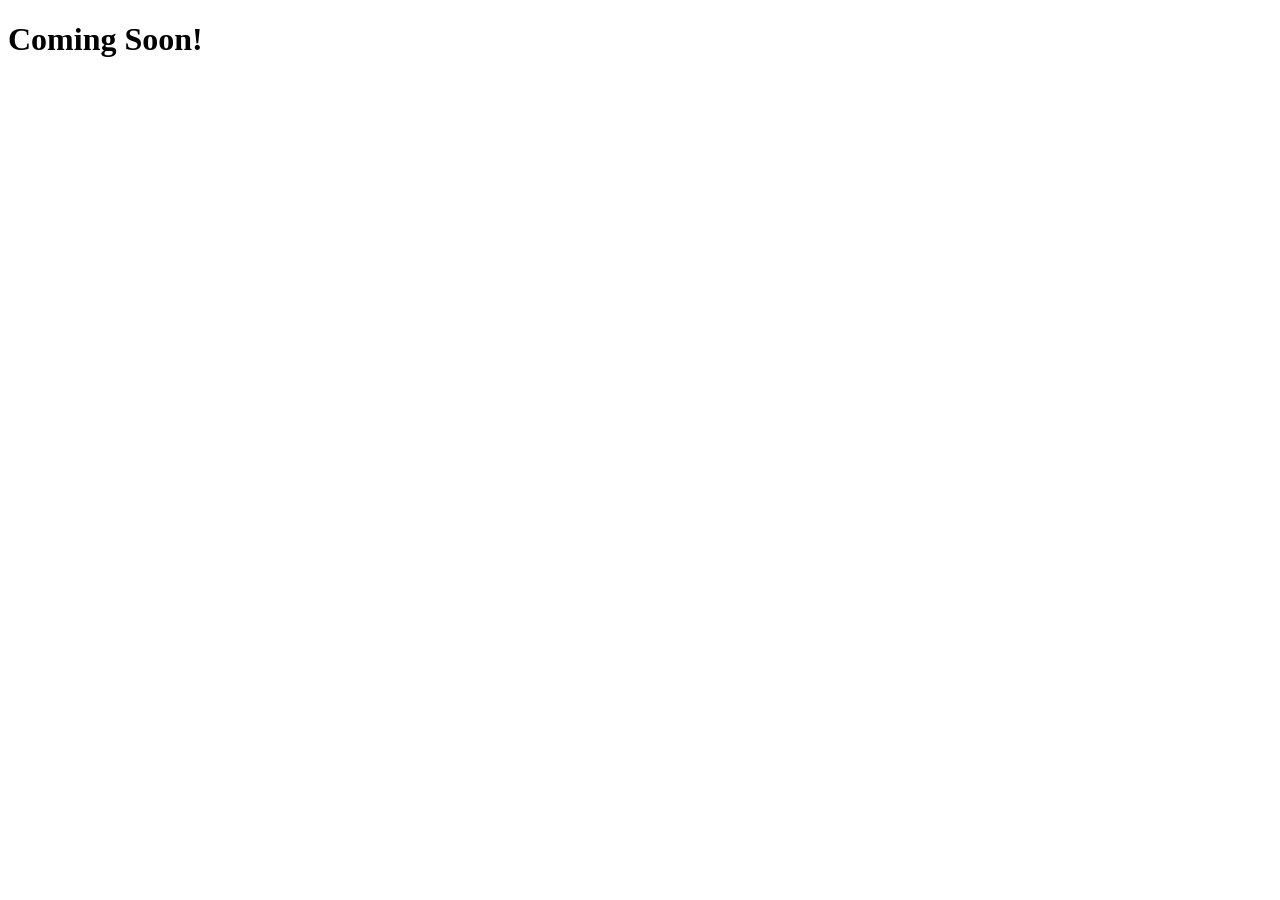
==== index.html @ d78864ce "Add files via upload" ====
<!DOCTYPE html>
<html>
    <head>
        <meta charset="utf-8">
        <meta http-equiv="X-UA-Compatible" content="IE=edge">
        <title></title>
        <meta name="description" content="">
        <meta name="viewport" content="width=device-width, initial-scale=1">
        <link rel="stylesheet" href="styles.css">
    </head>
    <body>
        <h1>Coming Soon!</h1>
        
        <script src="index.js" async defer></script>
    </body>
</html>
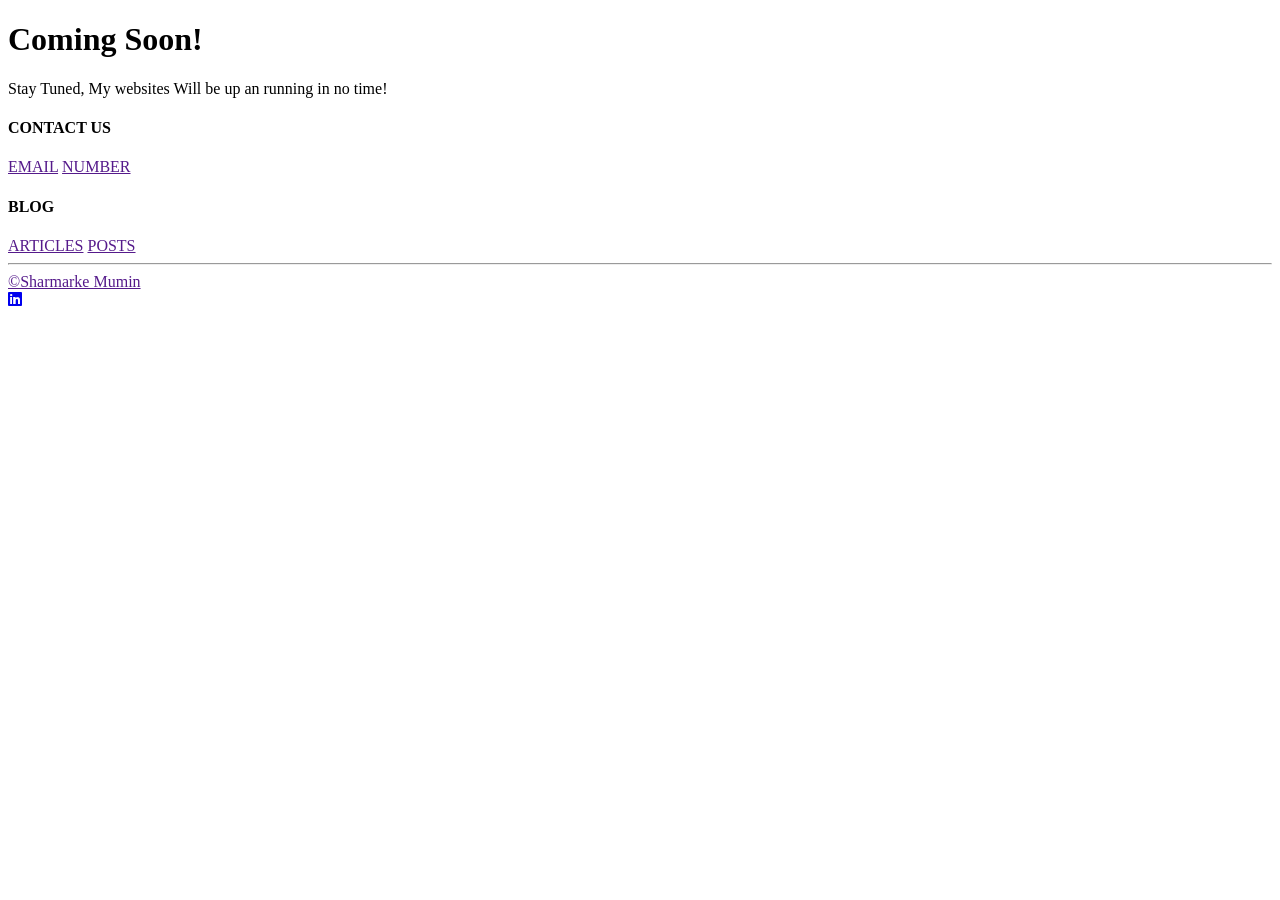
==== commit 5a8ab96b: "Enhance index.html with SEO and styling updates Added meta tags for SEO, linked Font Awesome and Goo" ====
--- a/index.html
+++ b/index.html
@@ -1,16 +1,62 @@
 <!DOCTYPE html>
 <html>
     <head>
-        <meta charset="utf-8">
-        <meta http-equiv="X-UA-Compatible" content="IE=edge">
-        <title></title>
-        <meta name="description" content="">
-        <meta name="viewport" content="width=device-width, initial-scale=1">
-        <link rel="stylesheet" href="styles.css">
+    <meta charset="utf-8">
+    <meta http-equiv="X-UA-Compatible" content="IE=edge">
+    <title>Sharmarke</title>
+    <link rel="stylesheet" href="https://cdnjs.cloudflare.com/ajax/libs/font-awesome/6.3.0/css/all.min.css">
+    <meta name="description" content="">
+    <link rel="preconnect" href="https://fonts.googleapis.com">
+    <link rel="preconnect" href="https://fonts.gstatic.com" crossorigin>
+    <link href="https://fonts.googleapis.com/css2?family=Funnel+Display:wght@300&display=swap" rel="stylesheet">
+    <meta name="viewport" content="width=device-width, initial-scale=1">    
+    <link rel="stylesheet" href="styles.css" type="text/css">
     </head>
     <body>
+
+    <div id="hero">
         <h1>Coming Soon!</h1>
+        <p>Stay Tuned, My websites Will be up an running in no time!</p>
+    </div>
+
+
+
+
+
+        <!-- footer -->
+    <div id="footer">
+        <div class="footer-top">
+            <div class="footer-top-links">
+                <h4>CONTACT US</h4>
+                <a href="">EMAIL</a>
+                <a href="">NUMBER</a>
+                <!-- <a href="/admin">ADMIN PORTAL</a> -->
+            </div>
+            <div class="footer-top-links">
+                <h4>BLOG</h4>
+                <a href="">ARTICLES</a>
+                <a href="">POSTS</a>
+            </div>
+            <!-- <div class="footer-top-links">
+                <h4>COMPANY</h4>
+                <a href="">FAQ</a>
+                <a href="">Terms & Conditions</a>
+            </div> -->
+        </div>
+        <hr>
+        <div class="footer-bottom">
+            <div class="footer-bottom-links">
+                <a href="">&COPY;Sharmarke Mumin</a>
+            </div>
+            <div class="socials">
+                <!-- <a href=""><i class="fa-brands fa-instagram"></i></a>
+                <a href=""><i class="fa-brands fa-snapchat"></i></a>
+                <a href=""><i class="fa-brands fa-tiktok"></i></a> -->
+                <a href="https://www.linkedin.com/in/sharmarke-mumin/"><i class="fa-brands fa-linkedin" aria-hidden="true"></i></a>
+            </div>
+        </div>
+    </div>
         
         <script src="index.js" async defer></script>
     </body>
-</html>+</html>
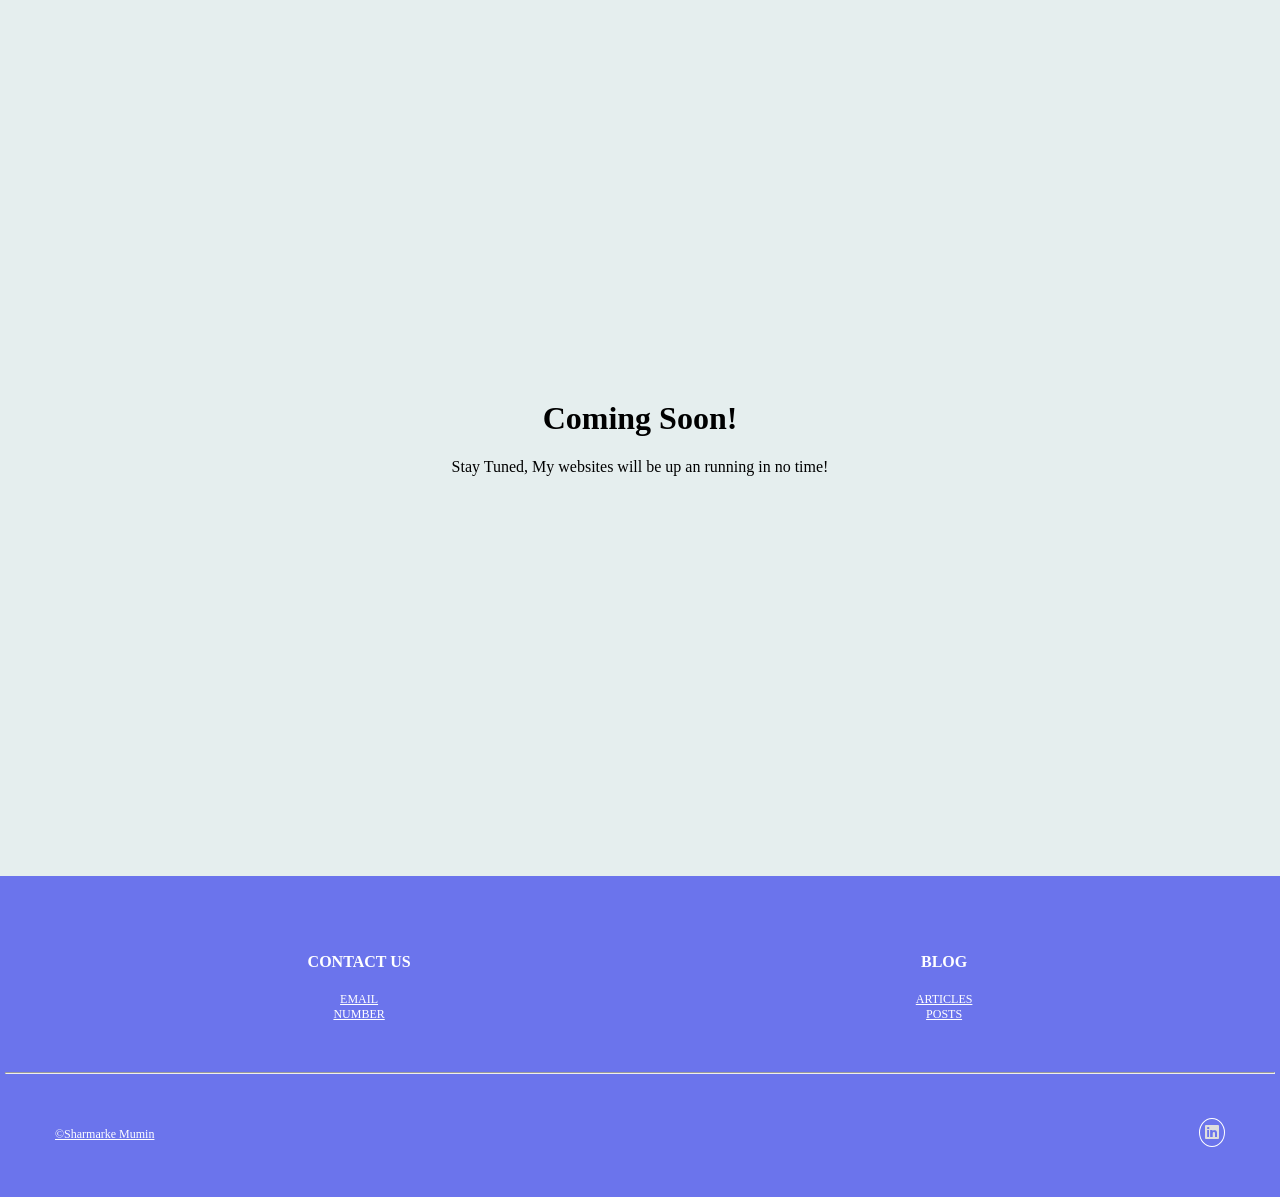
==== commit ccf419a6: "Update index.html" ====
--- a/index.html
+++ b/index.html
@@ -16,7 +16,7 @@
 
     <div id="hero">
         <h1>Coming Soon!</h1>
-        <p>Stay Tuned, My websites Will be up an running in no time!</p>
+        <p>Stay Tuned, My websites will be up an running in no time!</p>
     </div>
 
 
--- a/styles.css
+++ b/styles.css
@@ -0,0 +1,59 @@
+body {
+    overflow-x: hidden;
+    background-color: rgb(229, 238, 238);
+    margin: auto;
+    /* font-family: "Yeseva One", serif; */
+    max-width: 100%;
+    overflow-x: hidden;
+    font-family: "Funnel Display", serif;
+    font-optical-sizing: auto;
+    font-weight: 300;
+    font-style: normal;
+}
+
+/* Hero */
+#hero{
+    margin: 400px 0;
+    text-align: center;
+    justify-content: left;
+}
+
+/* footer */
+#footer {
+    background-color: rgb(107, 116, 236);
+    color: white;
+    padding: 5px;
+    text-align: center;
+}
+#footer>div {margin: 50px;}
+.footer-top {
+    display: flex;
+    flex-direction: row;
+    justify-content: space-around;
+}
+.footer-top-links {
+    display: flex;
+    flex-direction: column;
+}
+.footer-bottom {
+    display: flex;
+    flex-direction: row;
+    justify-content: space-between;
+}
+.footer-top-links a,
+.footer-bottom-links a {
+    color: #ffffff;
+    font-size: .75em;
+}
+.socials a {
+    color: #dedede;
+    border: .5px solid;
+    border-radius: 100%;
+    border-color: #ffffff;
+    background-color: transparent;
+    padding: 5px;
+}
+.socials a:hover {
+    background-color: black;
+    opacity: .5;
+}
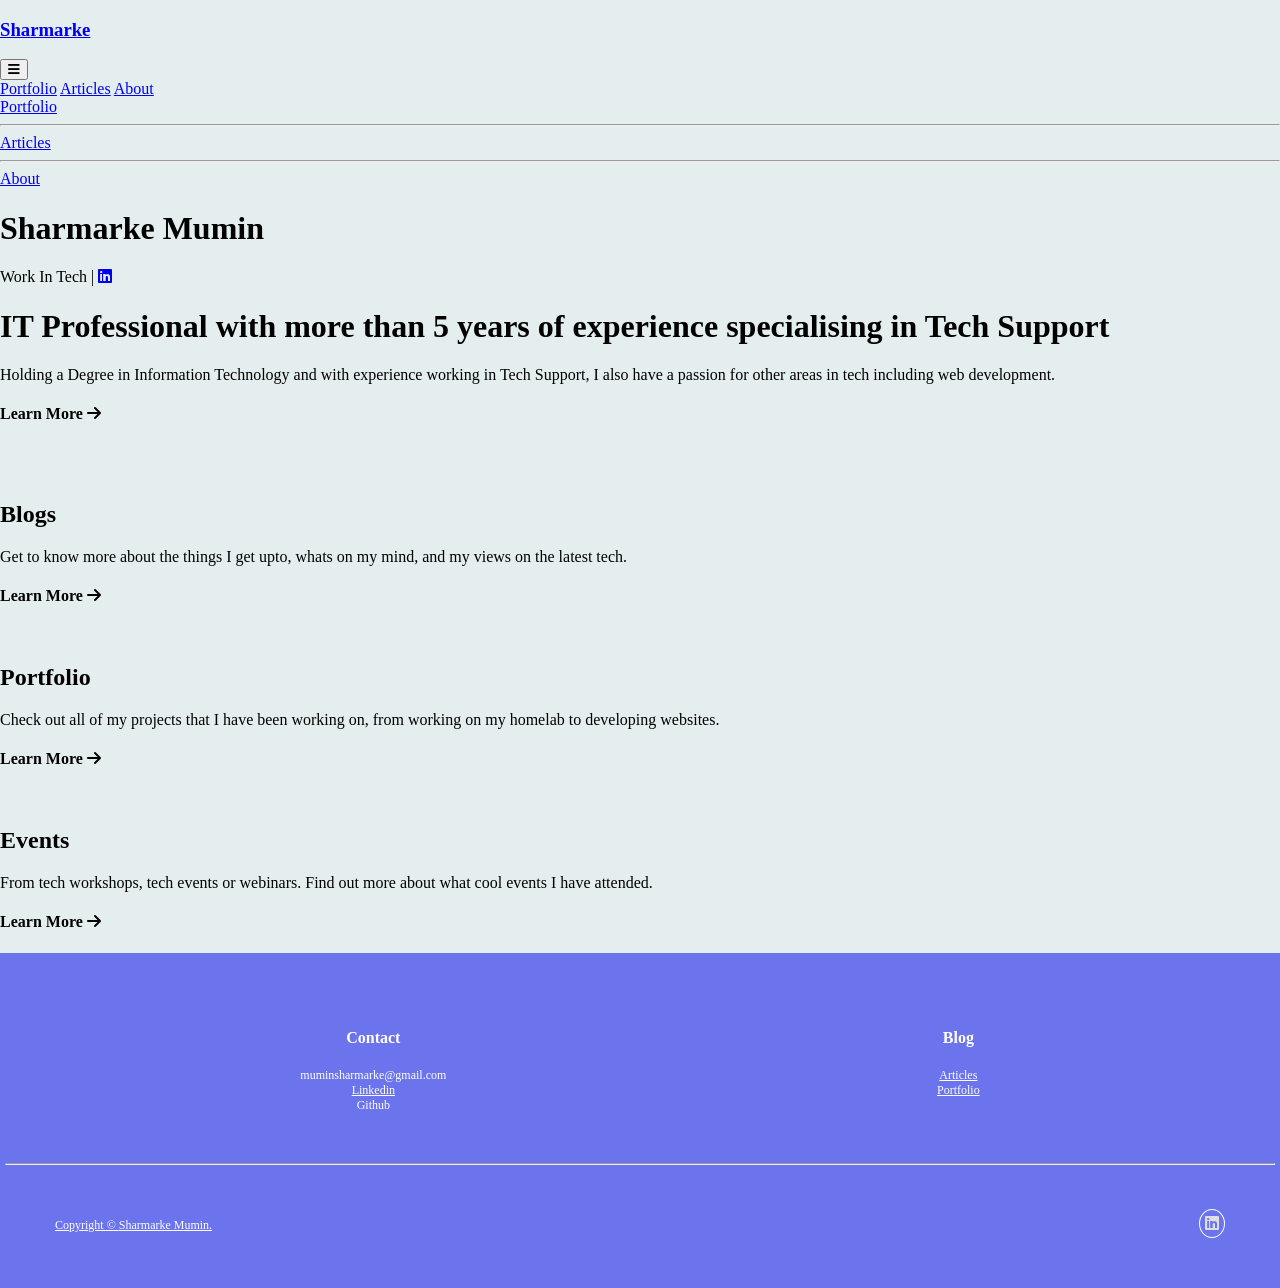
==== commit 4e653d4b: "Revise index.html for personal website updates Updated the HTML structure and content for the person" ====
--- a/index.html
+++ b/index.html
@@ -1,62 +1,199 @@
 <!DOCTYPE html>
 <html>
-    <head>
+
+<head>
     <meta charset="utf-8">
     <meta http-equiv="X-UA-Compatible" content="IE=edge">
-    <title>Sharmarke</title>
+    <title>Sharmarke Mumin</title>
+    <link rel="icon" type="image/png" href="images/avatar.png">
     <link rel="stylesheet" href="https://cdnjs.cloudflare.com/ajax/libs/font-awesome/6.3.0/css/all.min.css">
     <meta name="description" content="">
     <link rel="preconnect" href="https://fonts.googleapis.com">
     <link rel="preconnect" href="https://fonts.gstatic.com" crossorigin>
-    <link href="https://fonts.googleapis.com/css2?family=Funnel+Display:wght@300&display=swap" rel="stylesheet">
-    <meta name="viewport" content="width=device-width, initial-scale=1">    
+    <link
+        href="https://fonts.googleapis.com/css2?family=Fira+Sans:ital,wght@0,100;0,200;0,300;0,400;0,500;0,600;0,700;0,800;0,900;1,100;1,200;1,300;1,400;1,500;1,600;1,700;1,800;1,900&display=swap"
+        rel="stylesheet">
     <link rel="stylesheet" href="styles.css" type="text/css">
-    </head>
-    <body>
+</head>
 
-    <div id="hero">
+<body>
+
+    <!-- USE THIS SITE AD INSPIRATION
+https://www.wix.com/website-template/view/html/wh-1438?originUrl=https%3A%2F%2Fwww.wix.com%2Fwebsite%2Ftemplates%2Fhtml%2Fportfolio-cv%2Fpersonal&tpClick=view_button&esi=ab2fc965-37c6-47cc-ab8f-5e3eb77e27e7
+ -->
+
+    <!-- ALSO THIS SITE
+https://www.wix.com/website-template/view/html/wh-1318?originUrl=https%3A%2F%2Fwww.wix.com%2Fwebsite%2Ftemplates%2Fhtml%2Fportfolio-cv%2Fpersonal&tpClick=view_button&esi=4bd9856e-f887-43a1-b41d-37625af476ed -->
+
+
+
+    <!-- <div id="hero">
         <h1>Coming Soon!</h1>
         <p>Stay Tuned, My websites will be up an running in no time!</p>
+    </div> -->
+
+
+    <!-- main section -->
+    <!-- <div id="main-img" autoplay loop> -->
+    <!-- <img src="images/Main-Hero-3.png" alt=""> -->
+    </div>
+
+
+    <div id="main-section">
+    <!-- navbar -->
+    <div id="navbar">
+            <div class="navbar-brand">
+                <h3><a href="/">Sharmarke</a></h3>
+            </div>
+            <div class="navbar-links">
+                <div>
+                    <button id="navbar-menu-button"><i class="fa-solid fa-bars"></i></button>
+                </div>
+                <a href="#booking-form">Portfolio</a>
+                <a href="/about">Articles</a>
+                <a href="/gallery">About</a>
+
+            </div>
+        </div>
+    <div class="navbar-links-mobile">
+            <a href="/">Portfolio</a>
+            <hr>
+            <a href="/about">Articles</a>
+            <hr>
+            <a href="/gallery">About</a>
+        </div>
+        <div id="main-section-text">
+            <h1>Sharmarke Mumin</h1>
+            <p>Work In Tech | <a href="https://www.linkedin.com/in/sharmarke-mumin/"><i class="fa-brands fa-linkedin"
+                        aria-hidden="true"></i></a></p>
+    <!-- <button id="main-btn">NOW</button> -->
+    </div>
     </div>
 
 
 
 
 
-        <!-- footer -->
+
+
+
+    <!-- about -->
+
+    <div id="about-section">
+        <div id="about-title">
+            <h1>IT Professional with more than 5 years of experience specialising in Tech Support</h1>
+        </div>
+        <div class="about">
+            <div class="about-text">
+                <p>Holding a Degree in Information Technology and with experience working in Tech Support, I also have a passion for other areas in tech including web development.</p>
+                <h4>Learn More <span><i class="fa-solid fa-arrow-right"></i></span></h4>
+            </div>
+            <div class="about-img">
+                <img src="images/about-2.png" alt="">
+            </div>
+        </div>
+    </div>
+
+
+
+
+
+
+
+
+
+
+
+    <!-- cards -->
+
+    <div id="cards-section">
+
+        <div class="cards">
+            <div class="card-img">
+                <img src="images/blog.jpg" alt="">
+            </div>
+            <div class="card-text">
+                <h2>Blogs</h2>
+                <p>Get to know more about the things I get upto, whats on my mind, and my views on the latest tech.</p>
+                <h4>Learn More <span><i class="fa-solid fa-arrow-right"></i></span></h4>
+            </div>
+        </div>
+
+        <div class="cards">
+            <div class="card-img">
+                <img src="images/portfolio.jpg" alt="">
+            </div>
+            <div class="card-text">
+                <h2>Portfolio</h2>
+                <p>Check out all of my projects that I have been working on, from working on my homelab to developing
+                    websites.</p>
+                <h4>Learn More <span><i class="fa-solid fa-arrow-right"></i></span></h4>
+            </div>
+        </div>
+
+        <div class="cards">
+            <div class="card-img">
+                <img src="images/LDW.webp" alt="">
+            </div>
+            <div class="card-text">
+                <h2>Events</h2>
+                <p>From tech workshops, tech events or webinars. Find out more about what cool events I have attended.
+                </p>
+                <h4>Learn More <span><i class="fa-solid fa-arrow-right"></i></span></h4>
+            </div>
+        </div>
+
+    </div>
+
+
+    <!-- Projects -->
+
+    <!-- <div id="projects-section">
+
+
+        <div class="projects">
+        
+        </div>
+        <div class="projects">
+        
+        </div>
+
+
+    </div> -->
+
+
+
+
+
+
+    <!-- footer -->
     <div id="footer">
         <div class="footer-top">
             <div class="footer-top-links">
-                <h4>CONTACT US</h4>
-                <a href="">EMAIL</a>
-                <a href="">NUMBER</a>
-                <!-- <a href="/admin">ADMIN PORTAL</a> -->
+                <h4>Contact</h4>
+                <a>muminsharmarke@gmail.com</a>
+                <a href="https://www.linkedin.com/in/sharmarke-mumin/">Linkedin</a>
+                <a>Github</a>
             </div>
             <div class="footer-top-links">
-                <h4>BLOG</h4>
-                <a href="">ARTICLES</a>
-                <a href="">POSTS</a>
+                <h4>Blog</h4>
+                <a href="">Articles</a>
+                <a href="">Portfolio</a>
             </div>
-            <!-- <div class="footer-top-links">
-                <h4>COMPANY</h4>
-                <a href="">FAQ</a>
-                <a href="">Terms & Conditions</a>
-            </div> -->
         </div>
         <hr>
         <div class="footer-bottom">
             <div class="footer-bottom-links">
-                <a href="">&COPY;Sharmarke Mumin</a>
+                <a href="">Copyright &COPY; <span id="copyright"></span> Sharmarke Mumin.</a>
             </div>
             <div class="socials">
-                <!-- <a href=""><i class="fa-brands fa-instagram"></i></a>
-                <a href=""><i class="fa-brands fa-snapchat"></i></a>
-                <a href=""><i class="fa-brands fa-tiktok"></i></a> -->
-                <a href="https://www.linkedin.com/in/sharmarke-mumin/"><i class="fa-brands fa-linkedin" aria-hidden="true"></i></a>
+                <a href="https://www.linkedin.com/in/sharmarke-mumin/"><i class="fa-brands fa-linkedin"
+                        aria-hidden="true"></i></a>
             </div>
         </div>
     </div>
-        
-        <script src="index.js" async defer></script>
-    </body>
+
+    <script src="index.js" async defer></script>
+</body>
+
 </html>
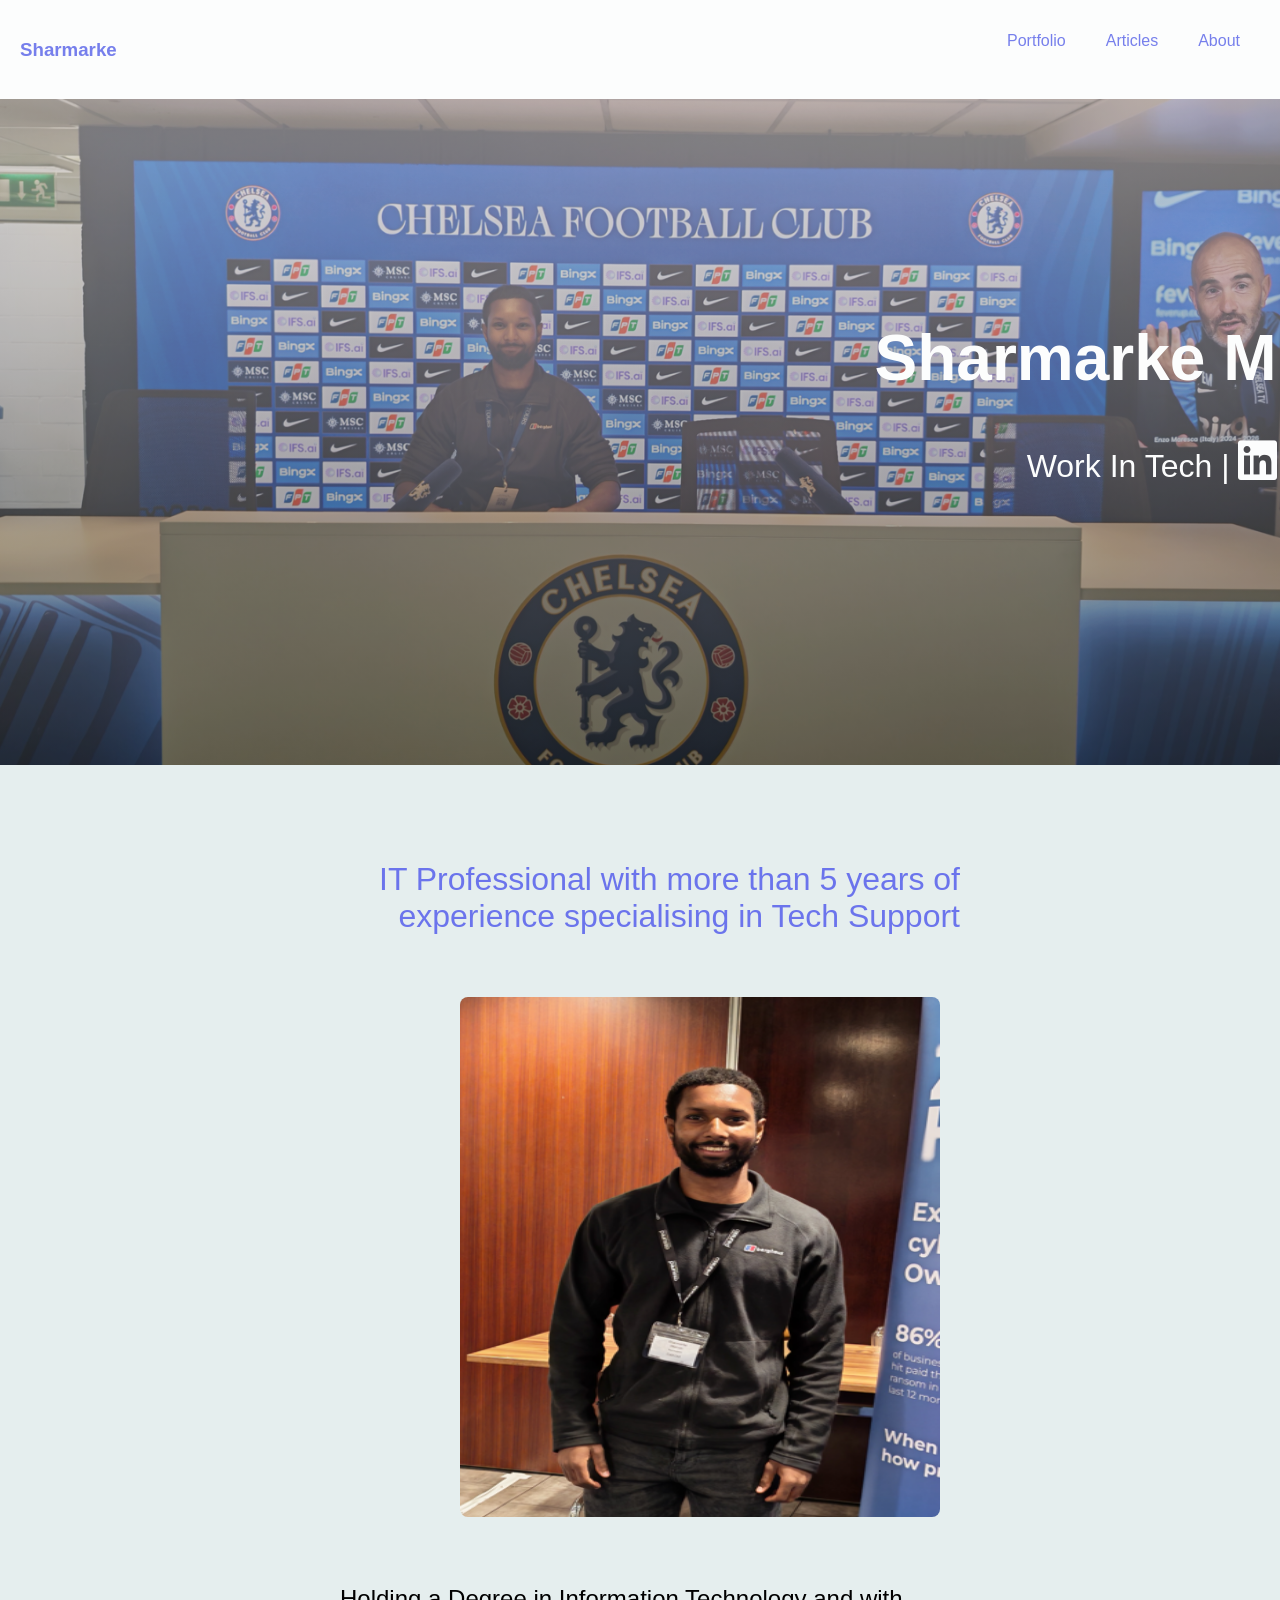
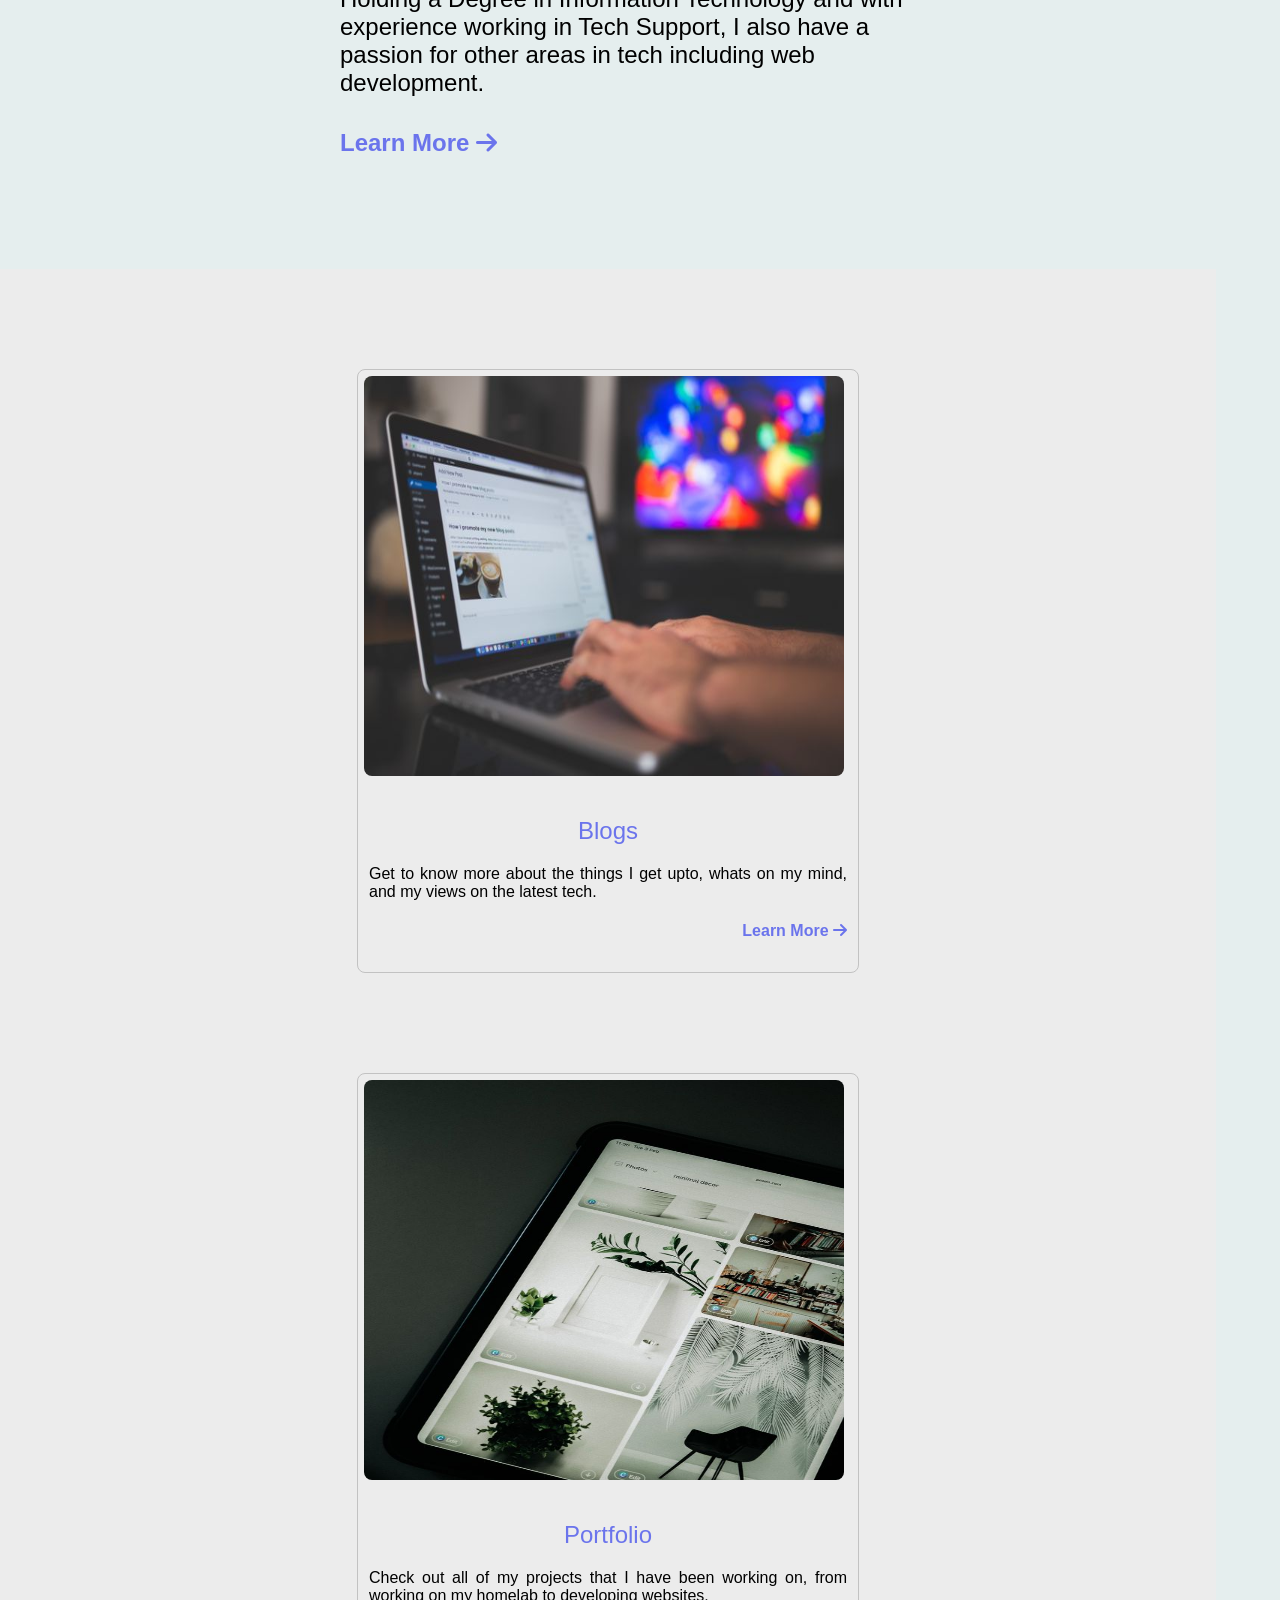
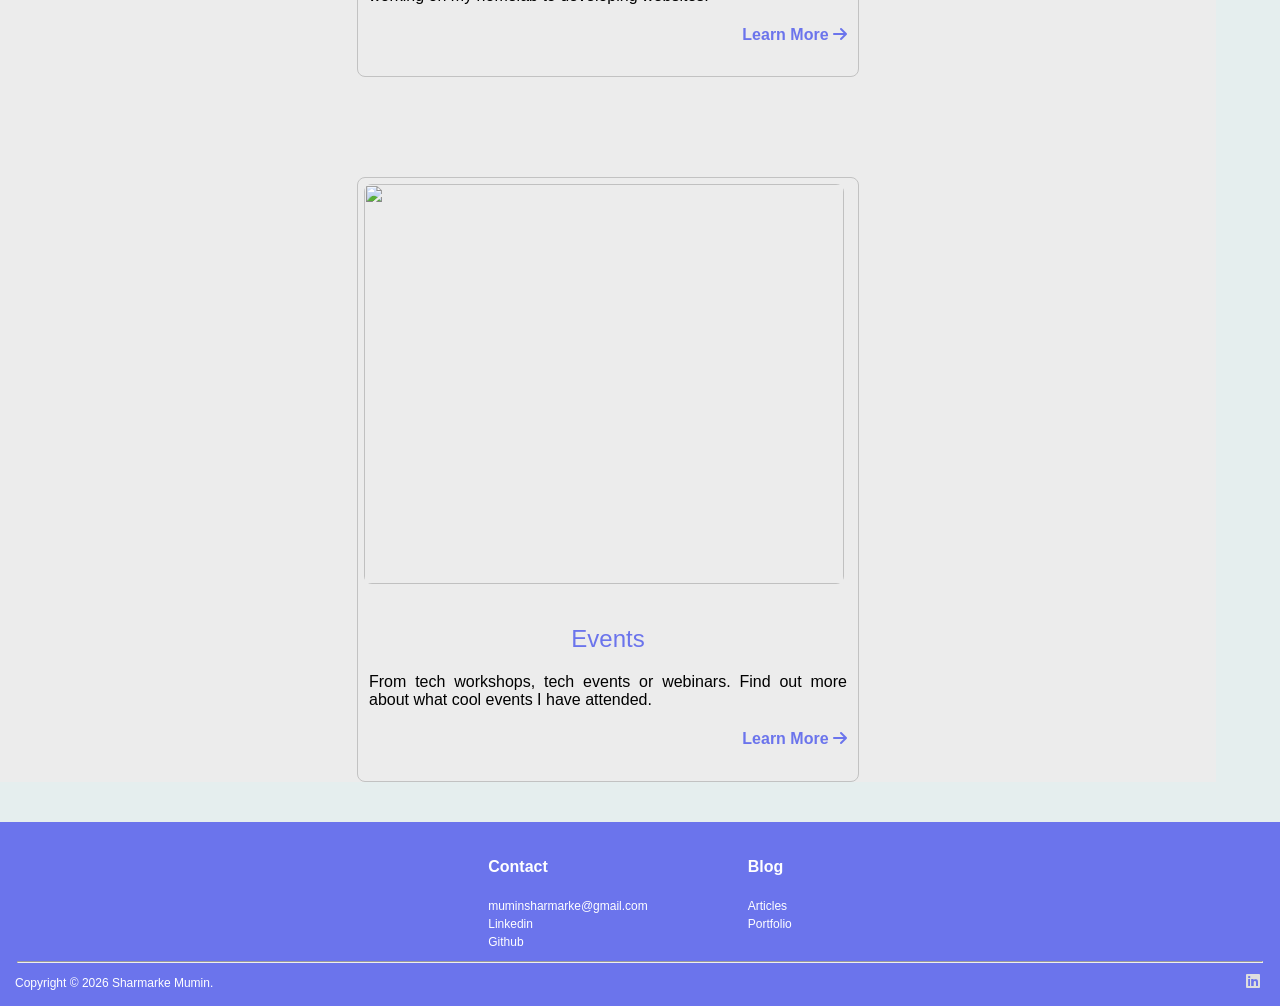
==== commit 353fbbd6: "Add files via upload" ====
--- a/index.html
+++ b/index.html
@@ -196,4 +196,4 @@
     <script src="index.js" async defer></script>
 </body>
 
-</html>
+</html>
--- a/styles.css
+++ b/styles.css
@@ -2,58 +2,463 @@
     overflow-x: hidden;
     background-color: rgb(229, 238, 238);
     margin: auto;
-    /* font-family: "Yeseva One", serif; */
     max-width: 100%;
-    overflow-x: hidden;
-    font-family: "Funnel Display", serif;
-    font-optical-sizing: auto;
+    font-family: "Fira Sans", sans-serif;
     font-weight: 300;
     font-style: normal;
 }
 
-/* Hero */
-#hero{
-    margin: 400px 0;
+hr {
+    width: 98%;
+    color: white;
+}
+
+a {
+    text-decoration: none;
+}
+
+button {
+    padding: 12px 32px;
+    justify-content: left;
+    text-align: left;
+    align-items: left;
+}
+
+/* navbar */
+#navbar {
+    background-color: rgb(255, 255, 255);
+    display: flex;
+    flex-direction: row;
+    justify-content: space-between;
+    color: rgb(107, 116, 236);
+}
+
+.navbar-brand a {
+    color: rgb(107, 116, 236);
+}
+
+.navbar-links,
+.navbar-brand {
+    color: rgb(107, 116, 236);
+    display: flex;
+    flex-direction: row;
+    align-items: baseline;
+    margin: 20px;
+}
+
+.navbar-links a {
+    color: rgb(107, 116, 236);
+    margin: 0 20px;
+}
+
+.navbar-links-mobile {
+    visibility: hidden;
+}
+
+.navbar-links-mobile a {
+    display: flex;
+    flex-direction: column;
+    margin: 20px;
+    color: white;
+}
+
+#navbar-menu-button {
+    visibility: hidden;
+    color: white;
+    background-color: transparent;
+    border-color: transparent;
+}
+
+#navbar-menu-button:hover {
+    color: rgb(255, 255, 255);
+    border-color: white;
+}
+
+#main-img {
+    position: absolute;
+    z-index: -1;
+}
+
+#main-section {
+    opacity: 0.9;
+    margin: auto;
+    height: 85vh;
+    background-image: linear-gradient(rgba(228, 219, 219, 0.527), rgba(0, 0, 0, 0.5)), url('../images/Main-Hero-3.png');
+    position: relative;
+    background-repeat: no-repeat;
+    background-size: cover;
+    z-index: 1;
+}
+
+#main-section-text {
     text-align: center;
-    justify-content: left;
-}
+    color: white;
+    padding: 0 40%;
+    margin: 21% 0 0;
+    font-size: 2rem;
+}
+
+#main-section-text i {
+    font-size: 4em;
+}
+
+#main-btn {
+    box-shadow: inset 0px -3px 7px 0px #b4b7b8;
+    background-color: transparent;
+    border-radius: 3px;
+    border: 1px solid #ffffff;
+    display: inline-block;
+    cursor: pointer;
+    color: #ffffff;
+    font-family: Arial;
+    font-size: 15px;
+    padding: 13px 37px;
+    text-decoration: none;
+    text-shadow: 0px 1px 0px #ffffff;
+}
+
+#main-btn:hover {
+    background-color: white;
+    color: black;
+}
+
+#main-btn:active {
+    position: relative;
+    top: 1px;
+}
+
+#main-section-text a {
+    color: #fff;
+    font-size: .35em;
+}
+
+/* About */
+#about-section {
+    margin: 75px 0 0;
+    display: flex;
+    flex-direction: column;
+    align-items: center;
+    /* Vertically */
+}
+
+#about-title {
+    width: 50%;
+}
+
+#about-title>h1 {
+    display: flex;
+    justify-content: flex-end;
+    font-weight: 400;
+    color: rgb(107, 116, 236);
+    text-align: end;
+}
+
+.about {
+    margin: 20px 0;
+    width: 50%;
+    display: flex;
+    flex-direction: row;
+    align-items: flex-end;
+    justify-content: center;
+}
+
+.about>div {
+    margin: 20px;
+    justify-content: center;
+    /* Horizontally */
+    align-items: center;
+    /* Vertically */
+}
+
+.about-img>img {
+    width: 480px;
+    height: 520px;
+    border-radius: 8px;
+}
+
+.about-text {
+        font-weight: 400;
+    font-size: 1.5em;
+}
+
+.about-text>p {
+    font-weight: 300;
+}
+
+.about-text>h4 {
+    color: rgb(107, 116, 236);
+}
+
+
+
+/* cards */
+#cards-section {
+    background-color: #ececec;
+    margin: 40px 0;
+    display: flex;
+    flex-direction: row;
+    justify-content: center;
+    align-items: center;
+}
+
+.cards {
+    margin: 100px 40px 0;
+    display: flex;
+    flex-direction: column;
+    width: 500px;
+    border: solid .05px;
+    border-radius: 8px;
+    border-color: rgb(194, 194, 194);
+}
+
+.cards>div {
+    margin: 6px;
+}
+
+.card-text {
+    padding: 5px;
+    text-align: center;
+}
+
+.card-text>h2 {
+    font-weight: 300;
+    color: rgb(107, 116, 236);
+}
+
+.card-text>p {
+    text-align: justify;
+}
+
+.card-text>h4 {
+    text-align: end;
+    color: rgb(107, 116, 236);
+}
+
+.card-img {
+    justify-content: center;
+    width: 500px;
+}
+
+
+.card-img>img {
+    width: 480px;
+    height: 400px;
+    border-radius: 8px;
+}
+
+
+
+
+
+
+
+
+
+
+
+
+
+
+
+
+
+
+
+
+
+
+
+
+
+
+
+
+
+
+
+
+
+
+
+
+
+
+
+
+
 
 /* footer */
 #footer {
     background-color: rgb(107, 116, 236);
     color: white;
     padding: 5px;
-    text-align: center;
-}
-#footer>div {margin: 50px;}
+}
+
+#footer>div {
+    margin: 10px;
+    align-items: flex-start;
+}
+
 .footer-top {
-    display: flex;
-    flex-direction: row;
-    justify-content: space-around;
-}
+    /* margin: 0; */
+    display: flex;
+    flex-direction: row;
+    justify-content: center;
+    /* Horizontally */
+    align-items: center;
+}
+
 .footer-top-links {
+    margin: 0 50px;
     display: flex;
     flex-direction: column;
 }
+
 .footer-bottom {
+    margin: auto;
     display: flex;
     flex-direction: row;
     justify-content: space-between;
 }
+
 .footer-top-links a,
 .footer-bottom-links a {
     color: #ffffff;
     font-size: .75em;
-}
+    margin: 2px 0;
+}
+
 .socials a {
     color: #dedede;
-    border: .5px solid;
+    border: none;
     border-radius: 100%;
     border-color: #ffffff;
     background-color: transparent;
     padding: 5px;
 }
+
 .socials a:hover {
     background-color: black;
     opacity: .5;
 }
+
+
+
+
+
+
+
+
+/* responsive web design */
+@media only screen and (max-width: 1800px) {
+
+    /* main section */
+    #main-section-text {
+            font-weight: 400;
+        width: 100%;
+    }
+
+    #about-section {}
+
+    .about {
+        display: flex;
+        flex-direction: column-reverse;
+    }
+
+    #cards-section {
+        width: 95%;
+        background-color: #ececec;
+        margin: 40px 0;
+        display: flex;
+        flex-direction: column;
+        justify-content: center;
+    }
+
+}
+
+@media only screen and (max-width: 1515px) {
+    #main-section-text {
+        margin: 5% 0;
+    }
+}
+
+@media only screen and (min-width: 1400px) {
+    .navbar-links-mobile {
+        visibility: hidden;
+    }
+}
+
+@media only screen and (max-width: 1200px) {
+    .navbar-links-mobile {
+        background-color: #c287ce;
+        text-align: center;
+    }
+
+    .navbar-links-mobile>a {
+        margin: 20px 0;
+        padding: 30px;
+    }
+
+    #main-section {
+        background-image: url("/images/clippers.jpg");
+        height: 700px;
+    }
+
+    #main-section-text {
+        font-size: 1rem;
+    }
+}
+
+/* mobile view */
+@media only screen and (max-width: 800px) {
+    .dark {
+        background-color: #d69191;
+        margin-bottom: -20px;
+    }
+
+    .navbar-links {
+        visibility: hidden;
+    }
+
+    .navbar-links>div {
+        margin: 0 80%;
+    }
+
+    #navbar-menu-button {
+        visibility: visible;
+    }
+
+    .navbar-links-mobile {
+        visibility: hidden;
+    }
+
+    .navbar-links-mobile-active {
+        visibility: visible;
+    }
+}
+
+@media only screen and (max-width: 515px) {
+    .navbar-links>div {
+        margin: 0 65%;
+    }
+}
+
+@media only screen and (max-width: 450px) {
+    body {
+        overflow-x: hidden;
+    }
+
+    .navbar-links>div {
+        margin: 0 40%;
+    }
+
+    .footer-top {
+        flex-direction: column-reverse;
+    }
+}
+
+@media only screen and (max-width: 450px) {
+    .navbar-links>div {
+        margin: 0 40%;
+    }
+}
